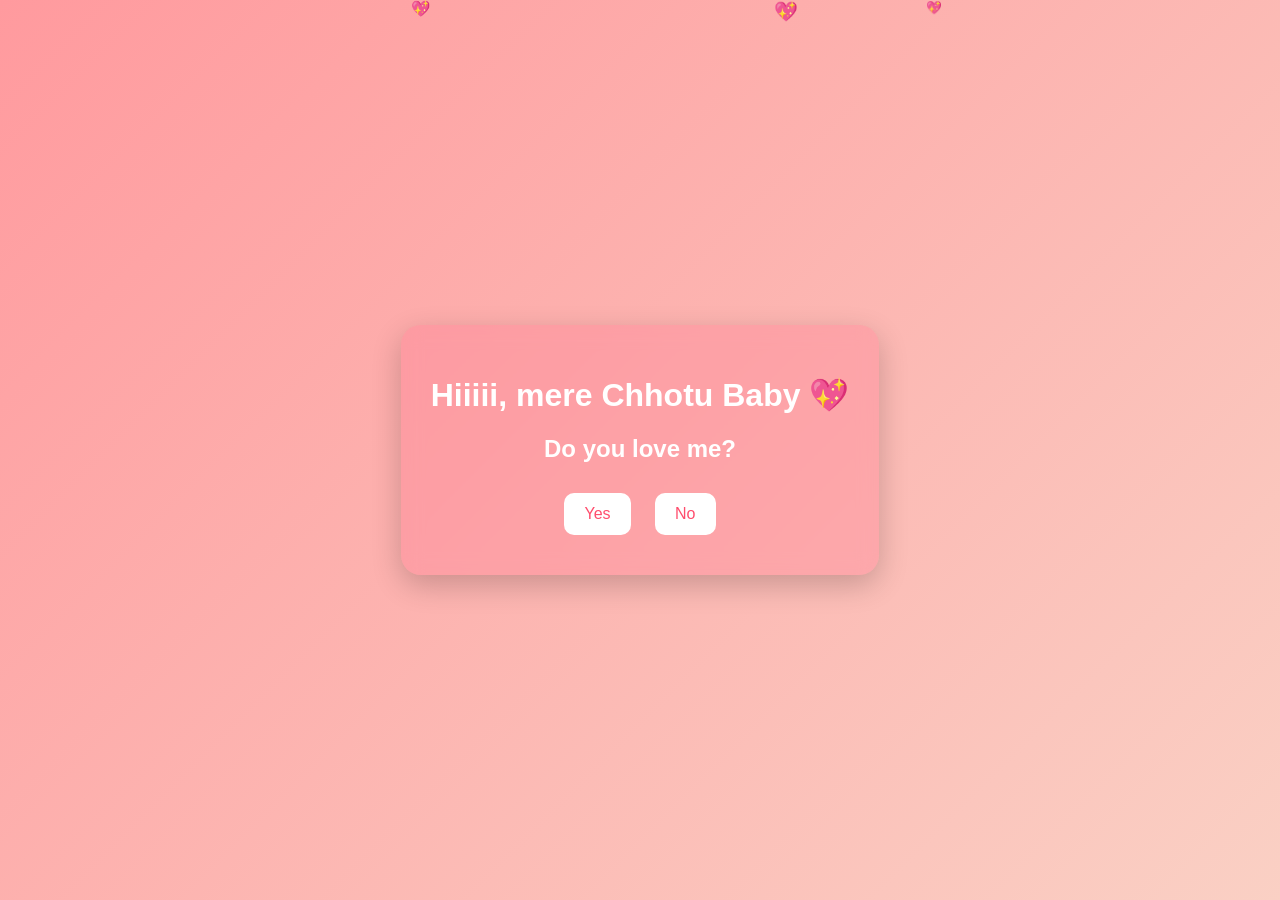
==== home.html @ c3144931 "Add files via upload" ====
<!DOCTYPE html>
<html>
<head>
<title>Home</title>
<link rel="stylesheet" href="style.css">
</head>
<body>
<div class="hearts-container"></div>
<div class="container">
<h1>Hiiiii, mere Chhotu Baby 💖</h1>
<h2>Do you love me?</h2>
<button onclick="location.href='next.html'">Yes</button>
<button id="noBtn">No</button>
</div>
<script src="script.js"></script>
</body>
</html>
---- style.css ----
body {
  margin: 0;
  font-family: Arial, sans-serif;
  background: linear-gradient(135deg, #ff9a9e, #fad0c4);
  color: white;
  display: flex;
  justify-content: center;
  align-items: center;
  min-height: 100vh;
  overflow-x: hidden;
}

.container {
  background: rgba(255, 105, 135, 0.25);
  backdrop-filter: blur(10px);
  padding: 30px;
  border-radius: 20px;
  text-align: center;
  max-width: 90%;
  box-shadow: 0 10px 30px rgba(0,0,0,0.2);
}

button {
  padding: 12px 20px;
  margin: 10px;
  border: none;
  border-radius: 10px;
  background: white;
  color: #ff4d6d;
  font-size: 16px;
  cursor: pointer;
}

.hearts-container {
  position: fixed;
  top: 0;
  left: 0;
  width: 100%;
  height: 100%;
  pointer-events: none;
  overflow: hidden;
}

.heart {
  position: absolute;
  font-size: 20px;
  animation: float 6s linear infinite;
}

@keyframes float {
  from { transform: translateY(100vh); opacity: 1; }
  to { transform: translateY(-10vh); opacity: 0; }
}

.slide-box {
  width: 300px;
  height: 400px;
  margin: auto;
  position: relative;
}

.slide-box img {
  width: 100%;
  height: 100%;
  object-fit: contain;
}

.caption {
  position: absolute;
  bottom: 10px;
  width: 100%;
}
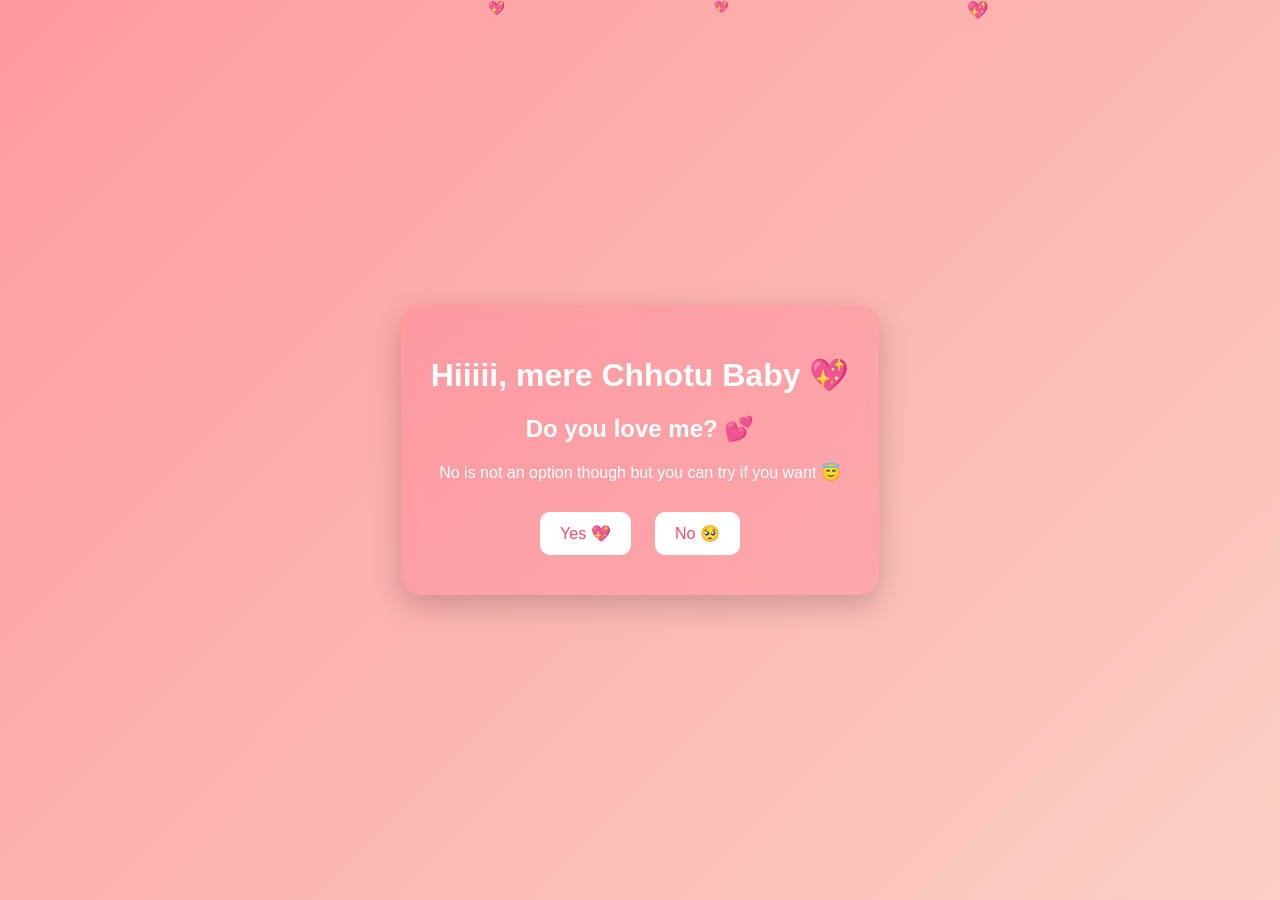
==== commit 22fbff50: "Update home.html" ====
--- a/home.html
+++ b/home.html
@@ -2,17 +2,25 @@
 <!DOCTYPE html>
 <html>
 <head>
-<title>Home</title>
+<title>Hi Love💖</title>
 <link rel="stylesheet" href="style.css">
 </head>
 <body>
 <div class="hearts-container"></div>
+  
 <div class="container">
-<h1>Hiiiii, mere Chhotu Baby 💖</h1>
-<h2>Do you love me?</h2>
-<button onclick="location.href='next.html'">Yes</button>
-<button id="noBtn">No</button>
+  <h1>Hiiiii, mere Chhotu Baby 💖</h1>
+
+  <h2>Do you love me? 💕</h2>
+
+  <p>No is not an option though but you can try if you want 😇</p>
+
+  <div style="margin-top: 20px;">
+    <button onclick="location.href='next.html'">Yes 💖</button>
+    <button id="noBtn">No 🥺</button>
+  </div>
 </div>
+  
 <script src="script.js"></script>
 </body>
 </html>
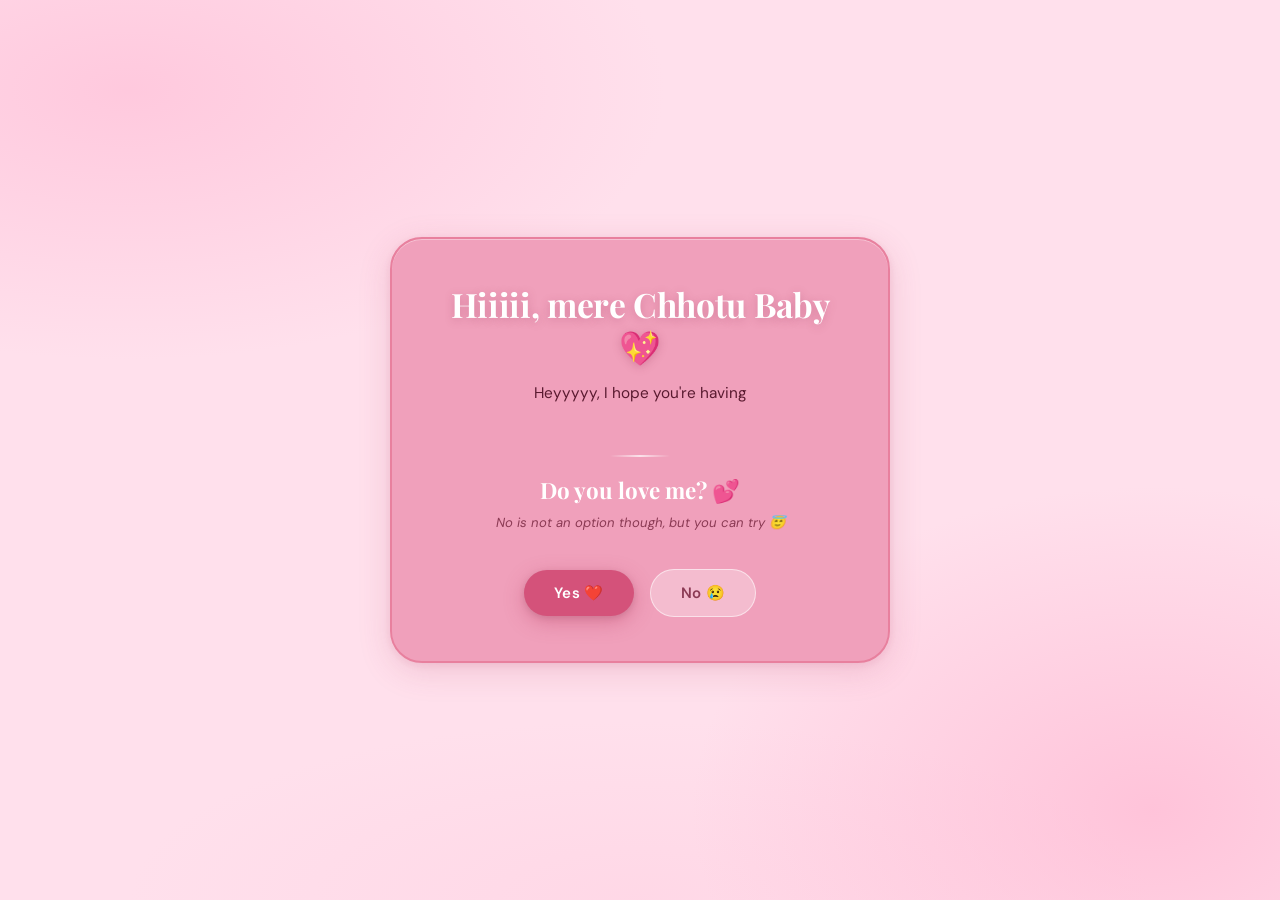
==== commit 17a11dfa: "Add files via upload" ====
--- a/home.html
+++ b/home.html
@@ -1,26 +1,38 @@
-
 <!DOCTYPE html>
-<html>
+<html lang="en">
 <head>
-<title>Hi Love💖</title>
-<link rel="stylesheet" href="style.css">
+  <meta charset="UTF-8">
+  <meta name="viewport" content="width=device-width, initial-scale=1.0">
+  <title>For My Love ❤️</title>
+  <link rel="stylesheet" href="style.css">
 </head>
 <body>
-<div class="hearts-container"></div>
-  
-<div class="container">
-  <h1>Hiiiii, mere Chhotu Baby 💖</h1>
 
-  <h2>Do you love me? 💕</h2>
+  <div class="hearts-container"></div>
 
-  <p>No is not an option though but you can try if you want 😇</p>
+  <div class="container">
+    <h1>Hiiiii, mere Chhotu Baby 💖</h1>
+    <p id="text" style="min-height: 58px; margin-bottom: 4px;"></p>
 
-  <div style="margin-top: 20px;">
-    <button onclick="location.href='next.html'">Yes 💖</button>
-    <button id="noBtn">No 🥺</button>
+    <div class="divider"></div>
+
+    <h2>Do you love me? 💕</h2>
+    <p class="subtext">No is not an option though, but you can try 😇</p>
+
+    <div style="margin-top: 24px; position: relative; min-height: 56px;">
+      <button class="btn-primary" onclick="sayYes()">Yes ❤️</button>
+      <button id="noBtn">No 😢</button>
+    </div>
   </div>
-</div>
-  
-<script src="script.js"></script>
+
+  <audio id="bgMusic" loop preload="auto">
+    <source src="music/main.mp3" type="audio/mpeg">
+  </audio>
+
+  <script src="script.js"></script>
+  <script>
+    /* Start music immediately — before DOMContentLoaded fires */
+    startMusic(0.35);
+  </script>
 </body>
 </html>
--- a/style.css
+++ b/style.css
@@ -1,73 +1,423 @@
-
+@import url('https://fonts.googleapis.com/css2?family=Playfair+Display:ital,wght@0,400;0,700;1,400&family=DM+Sans:wght@300;400;500&display=swap');
+
+/* ── Variables ── */
+:root {
+  --pink-bg:      #ffe0ec;        /* warm blush page background */
+  --pink-card:    #f0a0bb;        /* darker pink card */
+  --pink-card2:   #e8809e;        /* slightly deeper for borders/accents */
+  --pink-deep:    #c9547a;        /* buttons, highlights */
+  --pink-btn:     #d4527a;
+  --pink-light:   #fff0f5;
+  --text-main:    #5a1a30;        /* deep rose for readable text */
+  --text-soft:    #8b3a54;
+  --white:        #ffffff;
+}
+
+/* ── Reset ── */
+*, *::before, *::after {
+  box-sizing: border-box;
+  margin: 0;
+  padding: 0;
+}
+
+/* ── Body — warm pink, centered ── */
 body {
-  margin: 0;
-  font-family: Arial, sans-serif;
-  background: linear-gradient(135deg, #ff9a9e, #fad0c4);
-  color: white;
+  font-family: 'DM Sans', sans-serif;
+  min-height: 100vh;
+  display: flex;
+  flex-direction: column;
+  justify-content: center;
+  align-items: center;
+  padding: 28px 16px;
+  /* Warm layered pink background */
+  background-color: var(--pink-bg);
+  background-image:
+    radial-gradient(ellipse 70% 50% at 10% 10%,  rgba(255,182,210,0.55) 0%, transparent 60%),
+    radial-gradient(ellipse 60% 60% at 90% 90%,  rgba(255,160,195,0.45) 0%, transparent 60%),
+    radial-gradient(ellipse 80% 40% at 50% 100%, rgba(255,200,220,0.35) 0%, transparent 50%);
+  overflow-x: hidden;
+  position: relative;
+  color: var(--text-main);
+}
+
+/* ── Main card ── */
+.container {
+  position: relative;
+  z-index: 2;
+  width: 100%;
+  max-width: 500px;
+  background: var(--pink-card);
+  border: 2px solid var(--pink-card2);
+  border-radius: 32px;
+  padding: 44px 40px;
+  text-align: center;
+  box-shadow:
+    0 8px 32px rgba(180, 60, 100, 0.18),
+    0 2px 8px  rgba(180, 60, 100, 0.10),
+    inset 0 1px 0 rgba(255,255,255,0.35);
+  animation: fadeUp 0.75s cubic-bezier(0.16,1,0.3,1) both;
+}
+
+@keyframes fadeUp {
+  from { opacity: 0; transform: translateY(30px); }
+  to   { opacity: 1; transform: translateY(0); }
+}
+
+/* ── Typography ── */
+h1 {
+  font-family: 'Playfair Display', serif;
+  font-size: clamp(1.5rem, 5vw, 2.1rem);
+  font-weight: 700;
+  color: var(--white);
+  line-height: 1.25;
+  margin-bottom: 12px;
+  text-shadow: 0 2px 10px rgba(140,30,70,0.25);
+  letter-spacing: -0.01em;
+}
+
+h2 {
+  font-family: 'Playfair Display', serif;
+  font-size: clamp(1.1rem, 3.5vw, 1.4rem);
+  font-weight: 700;
+  color: var(--white);
+  margin-bottom: 6px;
+}
+
+p {
+  font-size: 0.96rem;
+  line-height: 1.85;
+  color: var(--text-main);
+  white-space: pre-line;
+}
+
+.subtext {
+  font-size: 0.82rem;
+  color: var(--text-soft);
+  margin-top: 4px;
+  font-style: italic;
+}
+
+/* ── Divider ── */
+.divider {
+  width: 60px;
+  height: 2px;
+  background: linear-gradient(90deg, transparent, rgba(255,255,255,0.7), transparent);
+  margin: 18px auto;
+  border-radius: 2px;
+}
+
+/* ── Buttons ── */
+button {
+  display: inline-block;
+  margin: 10px 6px 0;
+  padding: 13px 30px;
+  border: none;
+  border-radius: 50px;
+  font-family: 'DM Sans', sans-serif;
+  font-size: 0.94rem;
+  font-weight: 600;
+  cursor: pointer;
+  letter-spacing: 0.02em;
+  transition: transform 0.16s ease, box-shadow 0.16s ease, background 0.16s ease;
+  -webkit-tap-highlight-color: transparent;
+}
+
+.btn-primary {
+  background: var(--pink-btn);
+  color: var(--white);
+  box-shadow: 0 6px 20px rgba(180,50,90,0.35), 0 2px 6px rgba(0,0,0,0.1);
+}
+
+.btn-primary:hover,
+.btn-primary:focus {
+  background: #bf4570;
+  transform: translateY(-2px) scale(1.03);
+  box-shadow: 0 10px 28px rgba(180,50,90,0.45);
+  outline: none;
+}
+
+.btn-primary:active {
+  transform: translateY(0) scale(0.99);
+}
+
+/* "No" button — soft ghost */
+#noBtn {
+  background: rgba(255,255,255,0.30);
+  color: var(--text-soft);
+  border: 1.5px solid rgba(255,255,255,0.55);
+  box-shadow: none;
+}
+
+/* ── Password input (index.html) ── */
+.input-wrap {
+  margin: 18px 0 8px;
+}
+
+.input-wrap input {
+  padding: 12px 20px;
+  border: 1.5px solid rgba(255,255,255,0.5);
+  border-radius: 50px;
+  width: 84%;
+  background: rgba(255,255,255,0.35);
+  color: var(--text-main);
+  font-family: 'DM Sans', sans-serif;
+  font-size: 0.95rem;
+  outline: none;
+  text-align: center;
+  letter-spacing: 0.08em;
+  transition: border-color 0.2s, box-shadow 0.2s;
+  -webkit-appearance: none;
+}
+
+.input-wrap input::placeholder {
+  color: rgba(140,60,90,0.45);
+}
+
+.input-wrap input:focus {
+  border-color: rgba(180,50,100,0.55);
+  box-shadow: 0 0 0 3px rgba(210,80,120,0.15);
+  background: rgba(255,255,255,0.50);
+}
+
+.hint {
+  font-size: 0.82rem;
+  color: var(--text-soft);
+  margin-top: 6px;
+}
+
+.error-msg {
+  font-size: 0.86rem;
+  color: #8b1a3a;
+  margin-top: 10px;
+  min-height: 20px;
+  font-weight: 500;
+}
+
+/* ── Lock ring ── */
+.lock-ring {
+  width: 70px;
+  height: 70px;
+  margin: 0 auto 18px;
+  border-radius: 50%;
+  background: rgba(255,255,255,0.35);
+  border: 2px solid rgba(255,255,255,0.55);
+  display: flex;
+  align-items: center;
+  justify-content: center;
+  font-size: 1.9rem;
+  box-shadow: 0 4px 18px rgba(180,60,100,0.18);
+  animation: pulse 2.5s ease-in-out infinite;
+}
+
+@keyframes pulse {
+  0%, 100% { transform: scale(1); box-shadow: 0 4px 18px rgba(180,60,100,0.18); }
+  50%       { transform: scale(1.08); box-shadow: 0 6px 26px rgba(180,60,100,0.30); }
+}
+
+/* ── Bounce emoji ── */
+.bounce {
+  display: block;
+  font-size: 2.8rem;
+  margin-bottom: 10px;
+  animation: bounceAnim 0.8s ease-in-out infinite alternate;
+}
+
+@keyframes bounceAnim {
+  from { transform: translateY(0); }
+  to   { transform: translateY(-10px); }
+}
+
+/* ─────────────────────────────────────────────
+   SLIDESHOW (photos.html)
+───────────────────────────────────────────── */
+
+/* Wrapper that holds start button OR running show */
+#slideshowWrap {
+  margin: 10px 0 4px;
+}
+
+/* Start screen — shown before slideshow begins */
+.start-screen {
+  display: flex;
+  flex-direction: column;
+  align-items: center;
+  justify-content: center;
+  padding: 30px 16px;
+  background: rgba(255,255,255,0.20);
+  border-radius: 20px;
+  margin-bottom: 12px;
+}
+
+.start-screen p {
+  font-size: 0.9rem;
+  color: var(--text-soft);
+  margin-bottom: 16px;
+}
+
+/* The running slideshow box */
+.slideshow {
+  position: relative;
+  width: 100%;
+  /* Tall enough for portrait photos on mobile, shorter on desktop */
+  height: 320px;
+  border-radius: 20px;
+  overflow: hidden;
+  background: rgba(0,0,0,0.12);
+  display: none; /* hidden until started */
+}
+
+.slideshow.running { display: block; }
+
+.slide {
+  position: absolute;
+  inset: 0;
+  opacity: 0;
+  transition: opacity 0.7s ease;
+}
+
+.slide.active { opacity: 1; }
+
+.slide img {
+  width: 100%;
+  height: 100%;
+  object-fit: contain;   /* never crop — portrait-safe */
+  display: block;
+}
+
+/* Caption OVERLAID on image (first 2 s) */
+.caption-overlay {
+  position: absolute;
+  bottom: 0;
+  left: 0;
+  right: 0;
+  padding: 32px 14px 14px;
+  background: linear-gradient(transparent, rgba(80,0,30,0.65));
+  font-size: 0.87rem;
+  color: rgba(255,235,240,0.96);
+  text-align: center;
+  opacity: 0;
+  transform: translateY(5px);
+  transition: opacity 0.45s ease, transform 0.45s ease;
+  pointer-events: none;
+}
+
+.caption-overlay.show {
+  opacity: 1;
+  transform: translateY(0);
+}
+
+/* Caption BELOW image (last slide only) */
+.caption-below {
+  display: none;
+  font-size: 0.9rem;
+  color: var(--text-main);
+  font-style: italic;
+  margin-top: 10px;
+  padding: 8px 0 2px;
+  text-align: center;
+  animation: fadeUp 0.6s ease both;
+}
+
+/* Dot indicators */
+.slide-dots {
   display: flex;
   justify-content: center;
-  align-items: center;
-  min-height: 100vh;
-  overflow-x: hidden;
-}
-
-.container {
-  background: rgba(255, 105, 135, 0.25);
-  backdrop-filter: blur(10px);
-  padding: 30px;
-  border-radius: 20px;
-  text-align: center;
-  max-width: 90%;
-  box-shadow: 0 10px 30px rgba(0,0,0,0.2);
-}
-
-button {
-  padding: 12px 20px;
-  margin: 10px;
-  border: none;
-  border-radius: 10px;
-  background: white;
-  color: #ff4d6d;
-  font-size: 16px;
-  cursor: pointer;
-}
-
+  gap: 7px;
+  margin: 10px 0 14px;
+}
+
+.dot {
+  width: 7px;
+  height: 7px;
+  border-radius: 50%;
+  background: rgba(180,60,100,0.25);
+  transition: background 0.3s, transform 0.3s;
+  flex-shrink: 0;
+}
+
+.dot.active {
+  background: var(--pink-deep);
+  transform: scale(1.4);
+}
+
+/* ─────────────────────────────────────────────
+   LOVE LETTER (reasons.html)
+───────────────────────────────────────────── */
+.love-letter {
+  text-align: left;
+  font-size: 0.93rem;
+  line-height: 2;
+  color: var(--text-main);
+  max-height: 50vh;
+  overflow-y: auto;
+  padding: 6px 12px 6px 4px;
+  scrollbar-width: thin;
+  scrollbar-color: rgba(180,60,100,0.3) transparent;
+}
+
+.love-letter::-webkit-scrollbar       { width: 4px; }
+.love-letter::-webkit-scrollbar-thumb { background: rgba(180,60,100,0.3); border-radius: 4px; }
+
+/* ── Thank-you page ── */
+.thankyou-emoji {
+  font-size: 3rem;
+  display: block;
+  margin-bottom: 14px;
+  animation: heartBeat 1.5s ease-in-out infinite;
+}
+
+@keyframes heartBeat {
+  0%, 100% { transform: scale(1); }
+  14%       { transform: scale(1.18); }
+  28%       { transform: scale(1); }
+  42%       { transform: scale(1.10); }
+  70%       { transform: scale(1); }
+}
+
+.sign {
+  margin-top: 20px;
+  font-family: 'Playfair Display', serif;
+  font-style: italic;
+  font-size: 1rem;
+  color: var(--text-main);
+  opacity: 0.80;
+}
+
+/* ─────────────────────────────────────────────
+   FLOATING HEARTS (all pages)
+───────────────────────────────────────────── */
 .hearts-container {
   position: fixed;
-  top: 0;
-  left: 0;
-  width: 100%;
-  height: 100%;
+  inset: 0;
+  overflow: hidden;
+  z-index: 0;
   pointer-events: none;
-  overflow: hidden;
 }
 
 .heart {
   position: absolute;
-  font-size: 20px;
-  animation: float 6s linear infinite;
-}
-
-@keyframes float {
-  from { transform: translateY(100vh); opacity: 1; }
-  to { transform: translateY(-10vh); opacity: 0; }
-}
-
-.slide-box {
-  width: 300px;
-  height: 400px;
-  margin: auto;
-  position: relative;
-}
-
-.slide-box img {
-  width: 100%;
-  height: 100%;
-  object-fit: contain;
-}
-
-.caption {
-  position: absolute;
-  bottom: 10px;
-  width: 100%;
-}
+  bottom: -24px;
+  animation: floatUp linear forwards;
+  user-select: none;
+}
+
+@keyframes floatUp {
+  0%   { transform: translateY(0) rotate(-8deg) scale(1);    opacity: 0.9; }
+  50%  { opacity: 0.65; }
+  100% { transform: translateY(-110vh) rotate(12deg) scale(0.85); opacity: 0; }
+}
+
+/* ── Responsive ── */
+@media (max-width: 600px) {
+  body { padding: 20px 12px; }
+  .container { padding: 34px 20px; border-radius: 26px; }
+  .slideshow { height: 260px; }
+  .love-letter { max-height: 46vh; }
+  button { padding: 12px 22px; font-size: 0.91rem; }
+  .input-wrap input { width: 90%; }
+}
+
+@media (max-width: 360px) {
+  h1 { font-size: 1.4rem; }
+  .container { padding: 28px 16px; }
+}
